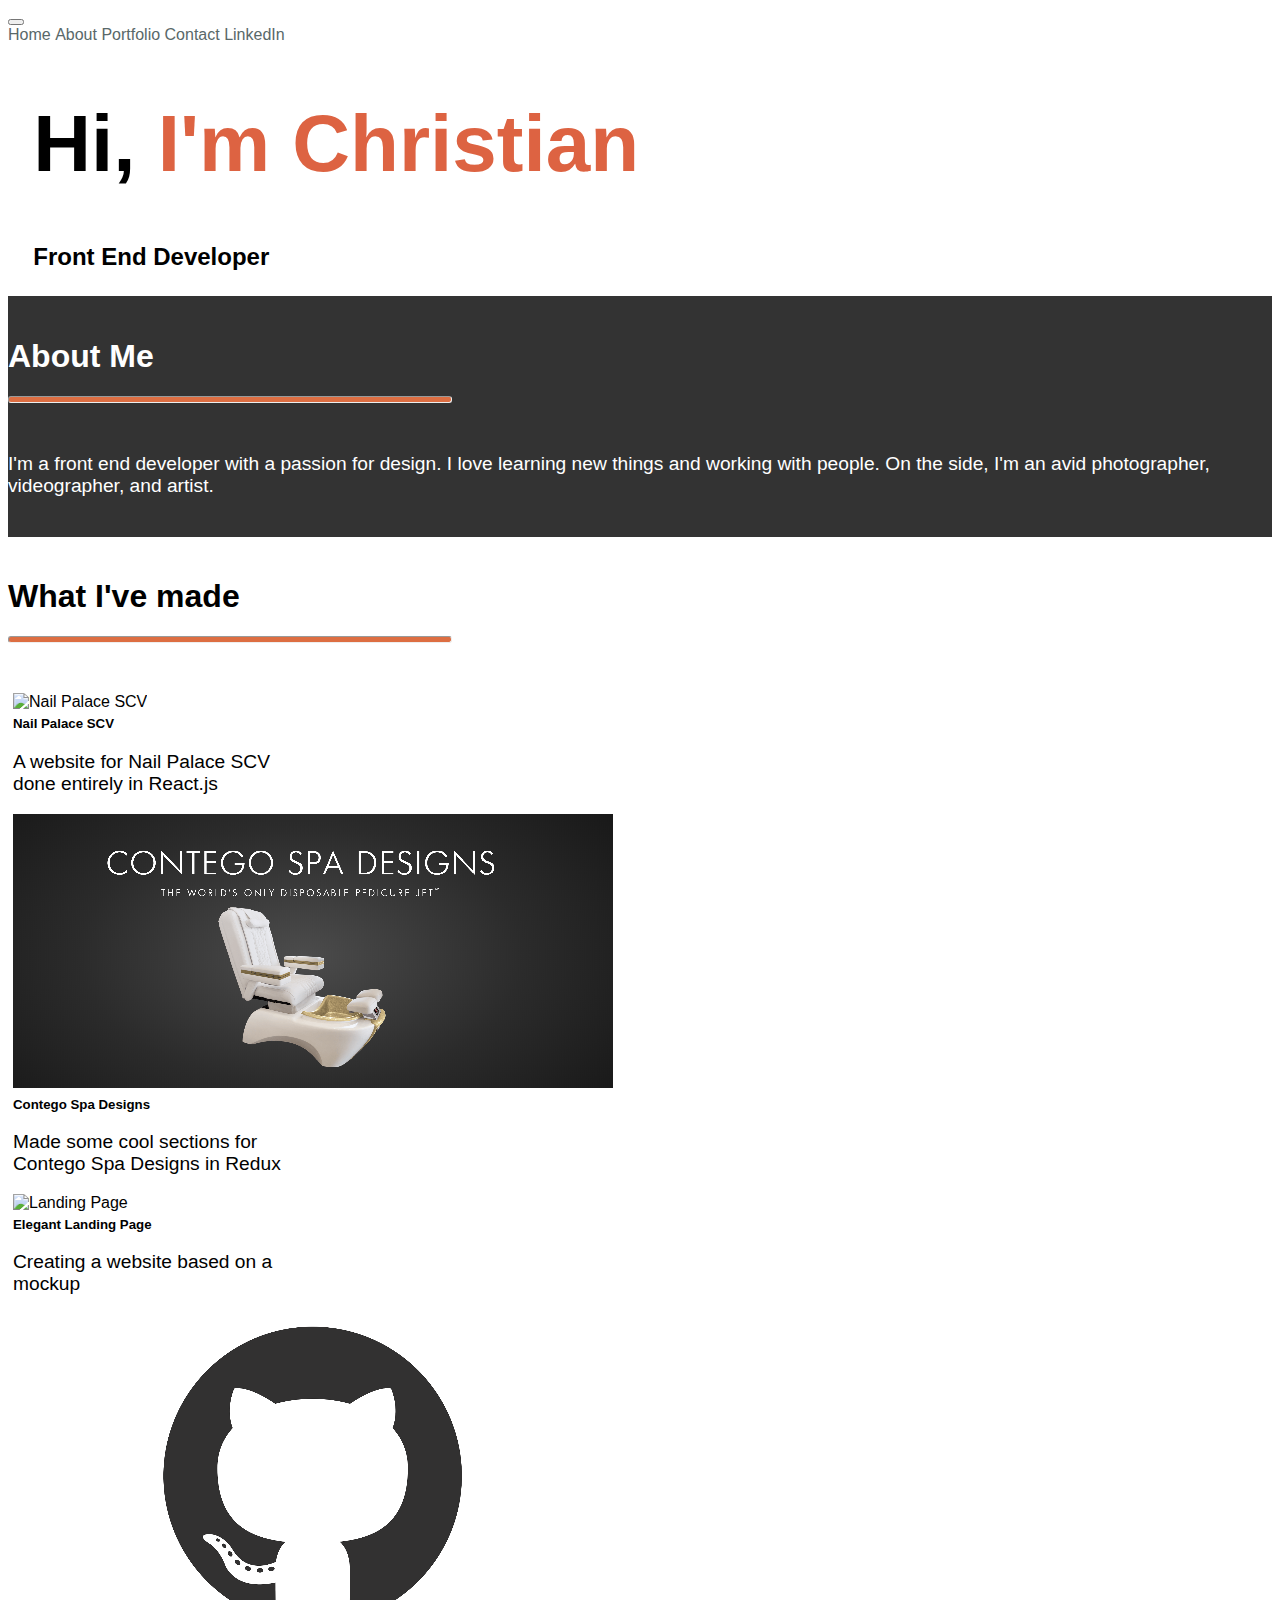
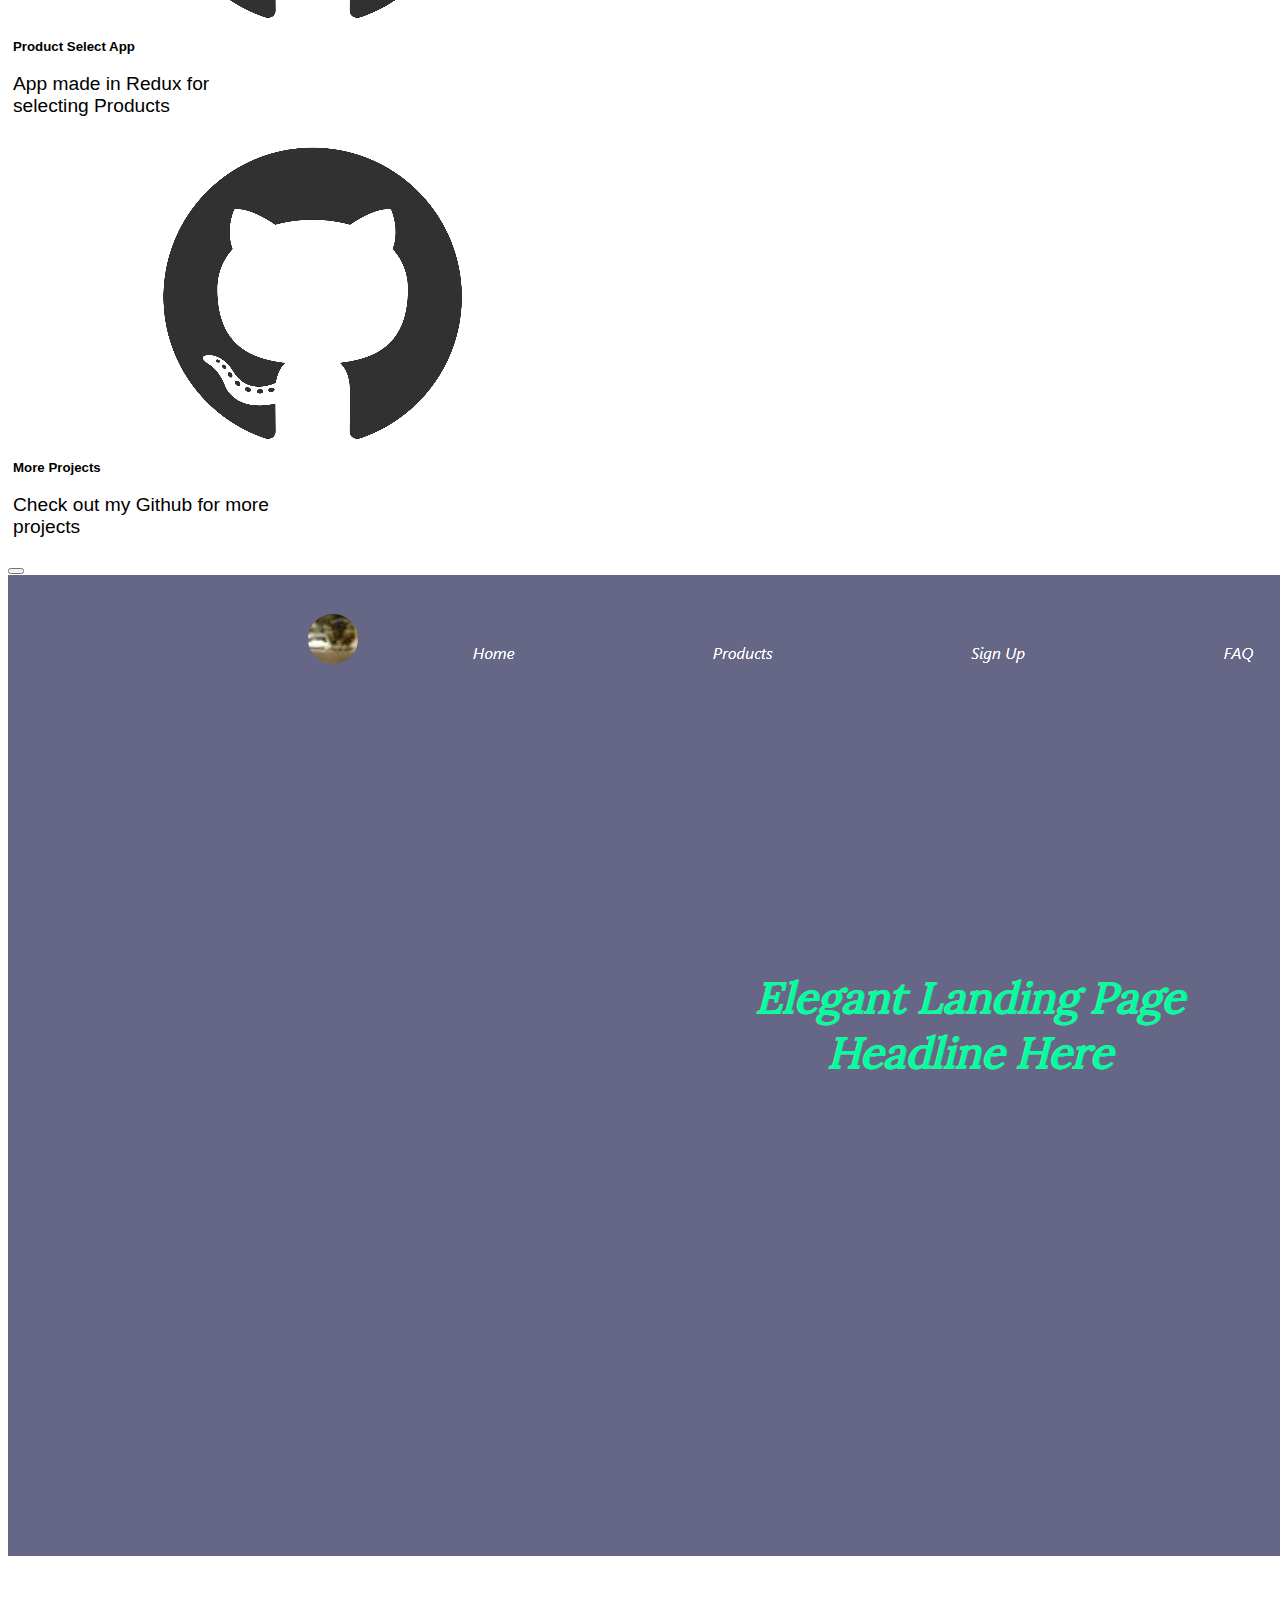
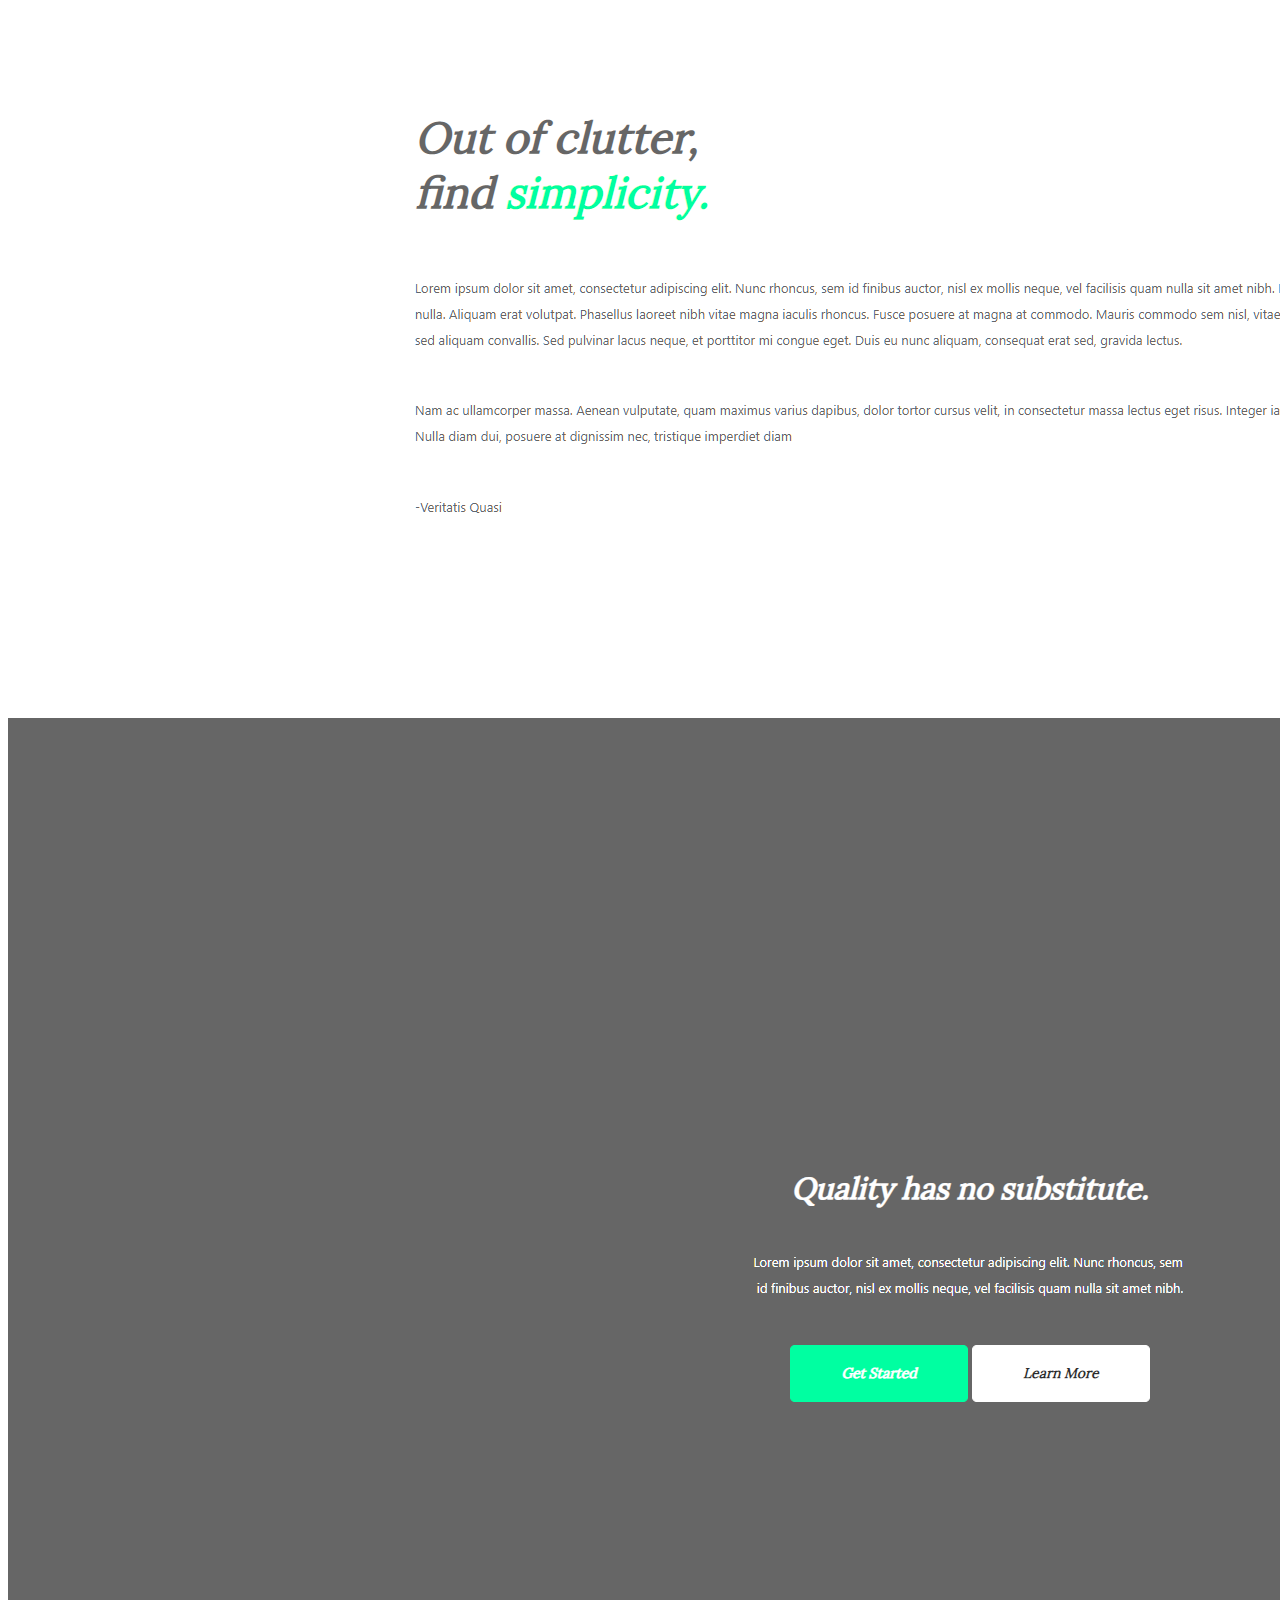
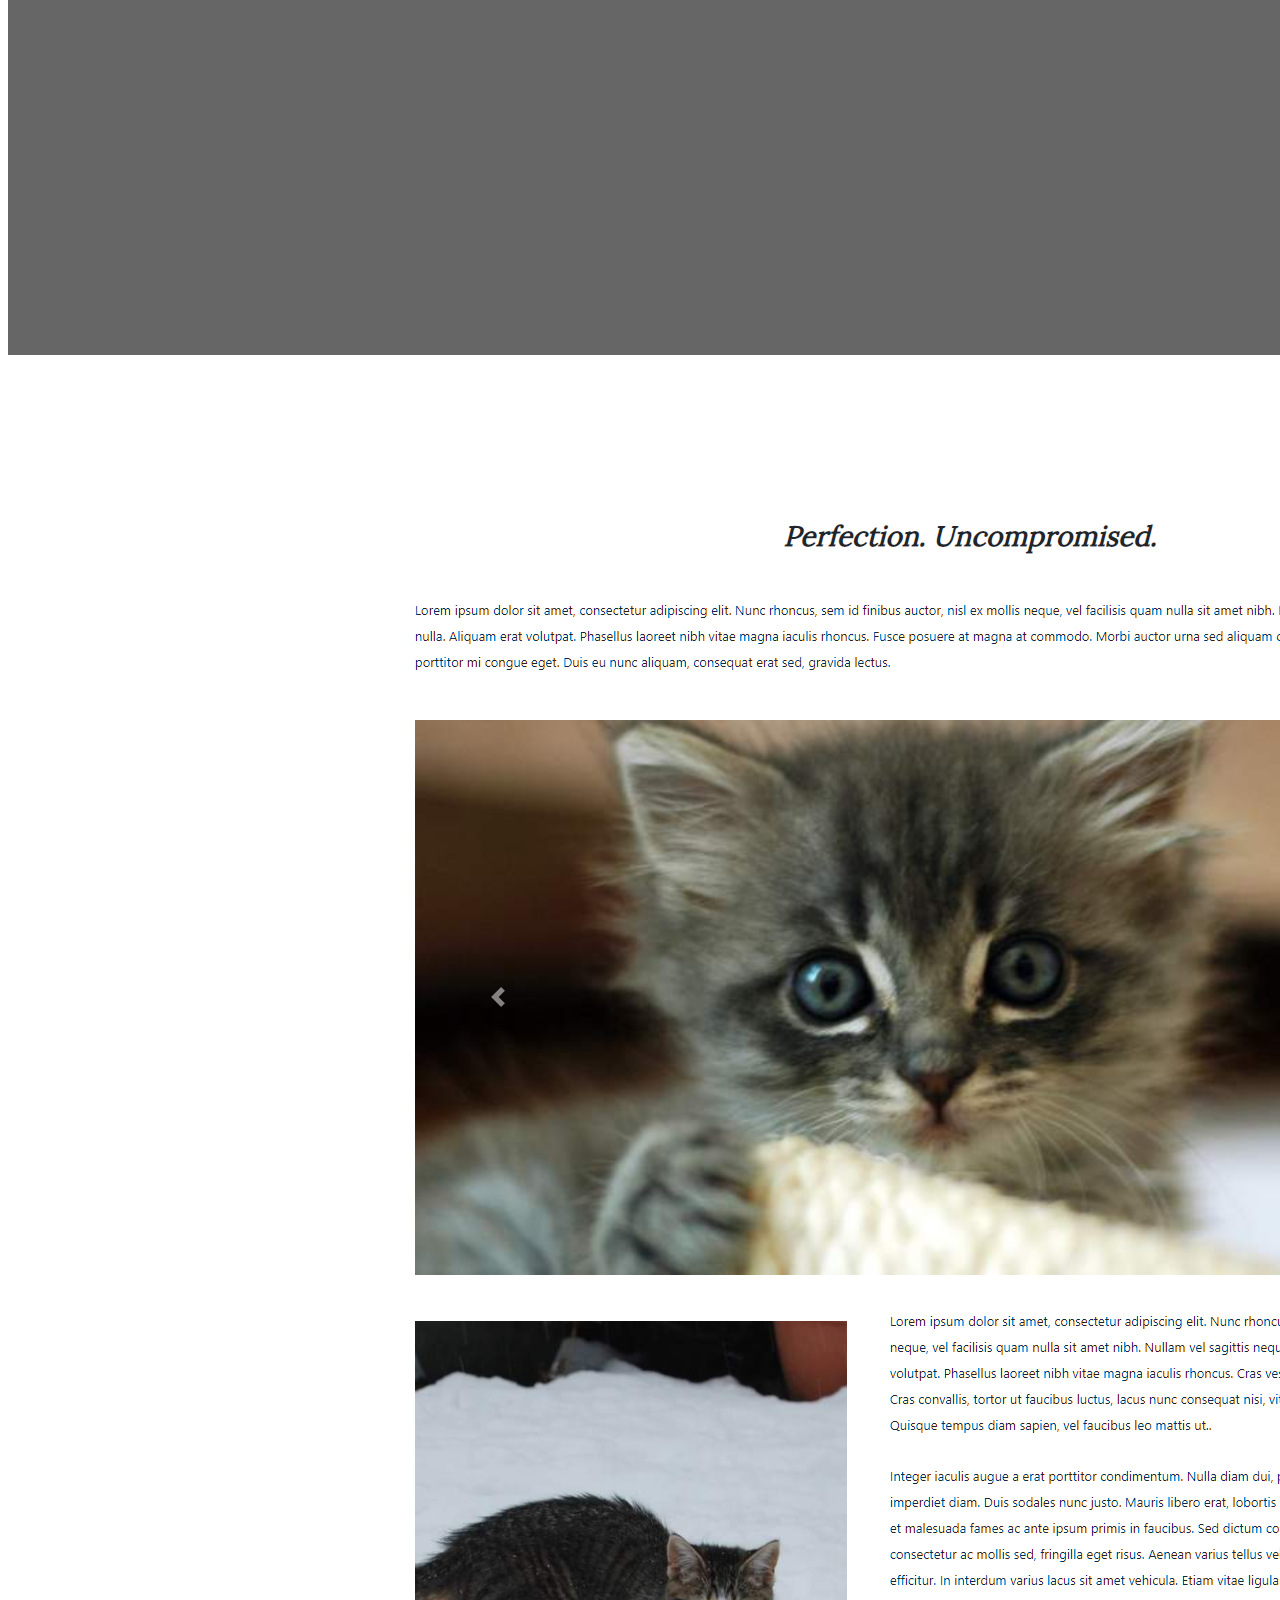
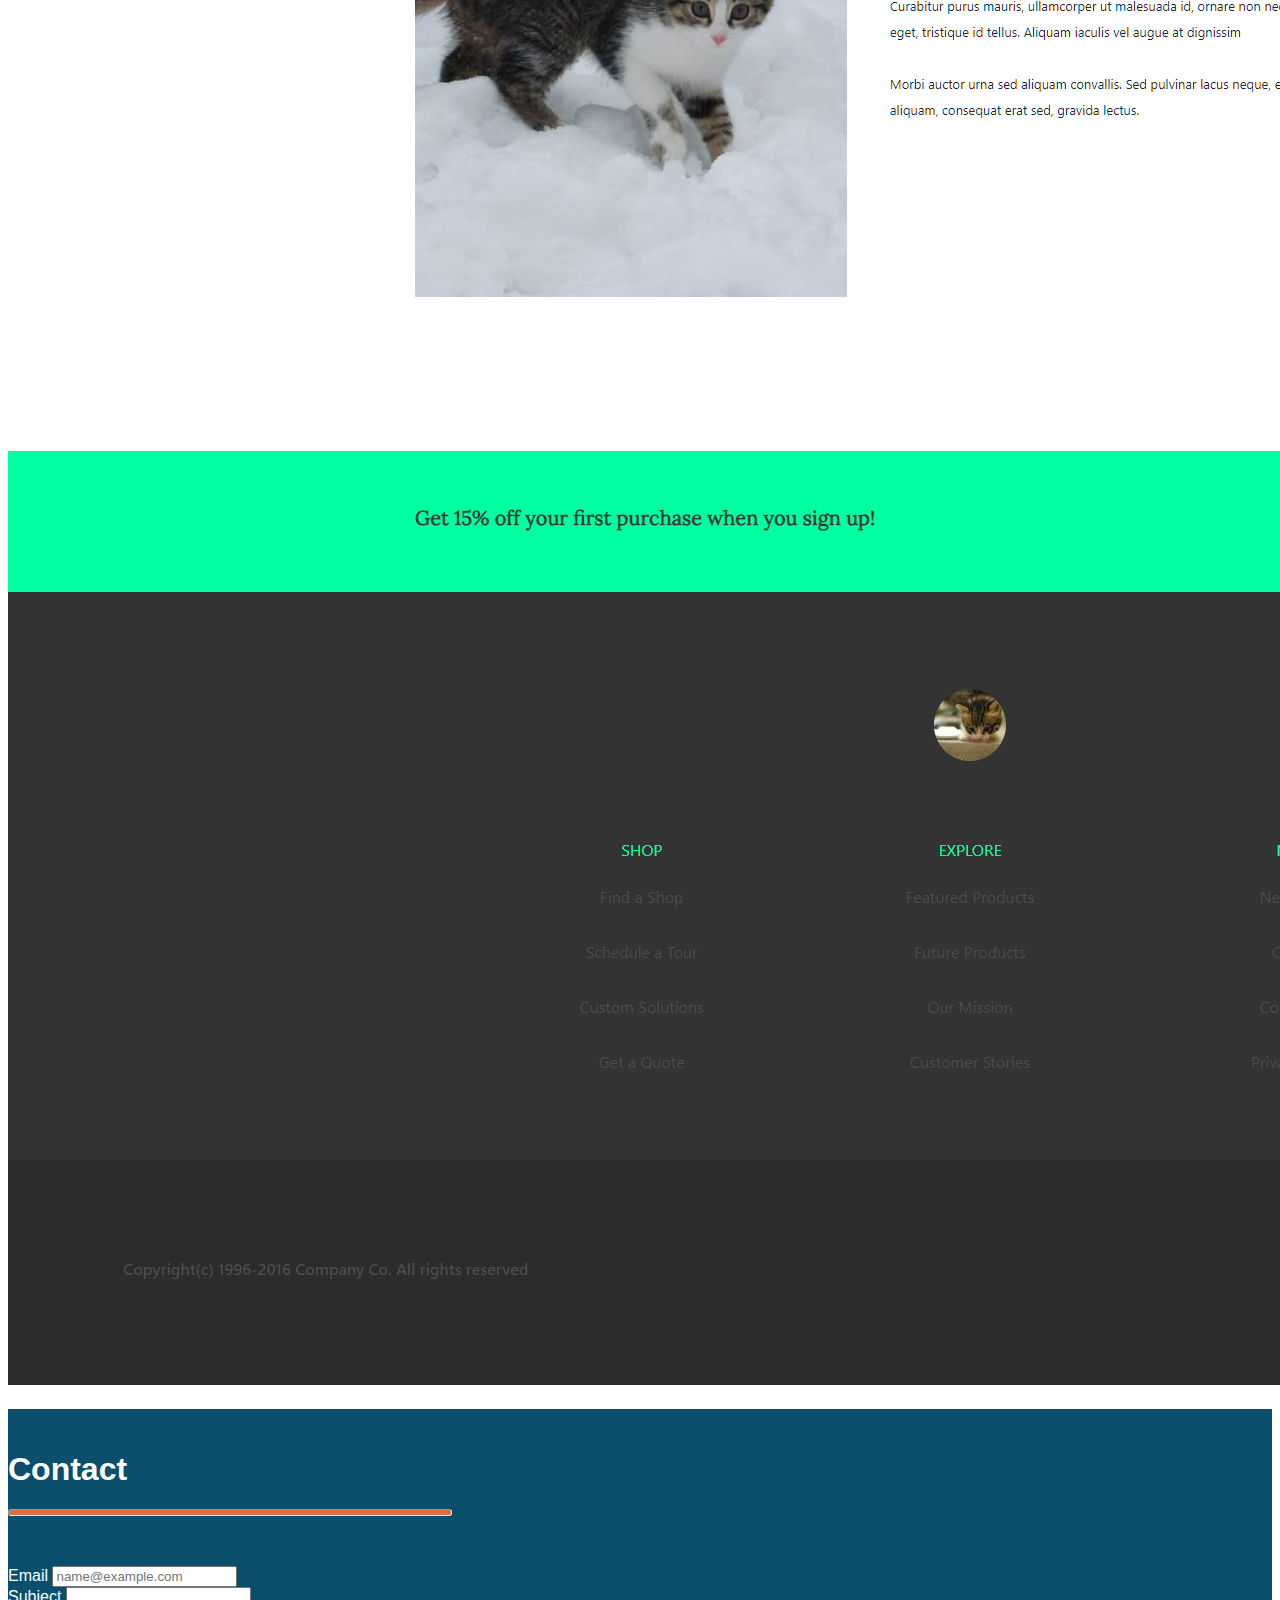
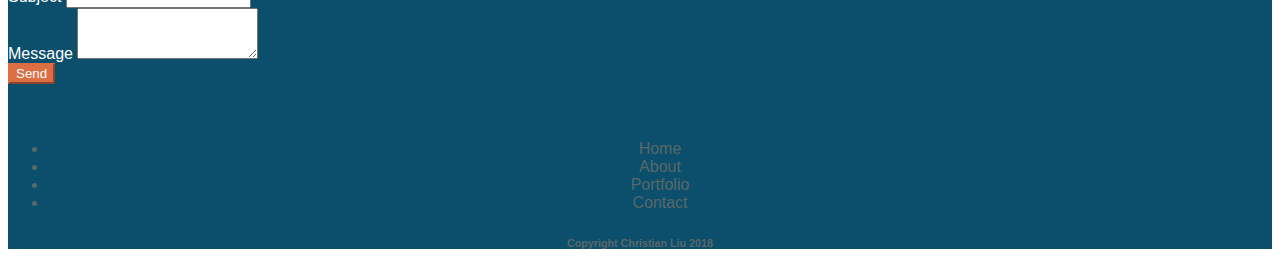
==== index.html @ 806b7411 "added more projects" ====
<!doctype html>
<html lang="en">

<head>
  <!-- Required meta tags -->
  <meta charset="utf-8">
  <meta name="viewport" content="width=device-width, initial-scale=1, shrink-to-fit=no">
  <!-- Bootstrap CSS -->
  <link rel="stylesheet" href="https://stackpath.bootstrapcdn.com/bootstrap/4.1.1/css/bootstrap.min.css" integrity="sha384-WskhaSGFgHYWDcbwN70/dfYBj47jz9qbsMId/iRN3ewGhXQFZCSftd1LZCfmhktB"
    crossorigin="anonymous">
  <link rel="stylesheet" href="https://cdnjs.cloudflare.com/ajax/libs/font-awesome/4.7.0/css/font-awesome.min.css">
  <link rel="stylesheet" type="text/css" href="style.css">

  <title>Christian Liu</title>
</head>

<body>
  <header>
    <div class="top-right">

    </div>
    <nav class="navbar sticky-top navbar-expand-lg navbar-light">
      <span class="navbar-brand"></span>
      <button class="navbar-toggler" type="button" data-toggle="collapse" data-target="#navbarNavAltMarkup"
        aria-controls="navbarNavAltMarkup" aria-expanded="false" aria-label="Toggle navigation">
        <span class="navbar-toggler-icon"></span>
      </button>
      <div class="collapse navbar-collapse" id="navbarNavAltMarkup">
        <div class="navbar-nav">
          <a class="nav-item nav-link active" href="#">Home
            <span class="sr-only">(current)</span>
          </a>
          <a class="nav-item nav-link" href="#about">About</a>
          <a class="nav-item nav-link" href="#portfolio">Portfolio</a>
          <a class="nav-item nav-link" href="#contact">Contact</a>
          <a href="https://linkedin.com/in/christian-liu-1a2a9bb1/" class="nav-item nav-link">LinkedIn</a>
        </div>
      </div>
    </nav>

  </header>
  <main>
    <div id="intro" class="container">
      <h1 id="name">Hi,
        <span style="color:#dd6342">I'm Christian</span>
      </h1>
      <h2 id="title">Front End Developer</h2>
    </div>
  </main>
  <section id="about">
    <div class="container">
      <h1>About Me</h1>
      <hr>
      <p>I'm a front end developer with a passion for design. I love learning new things and working with people. On
        the side,
        I'm an avid photographer, videographer, and artist.</p>
    </div>
  </section>
  <section id="portfolio">
    <div class="container">
      <h1>What I've made</h1>
      <hr>

      <div id="grid" class="row">
        <a href="https://christianliu13.github.io/NailPalaceSCV/">
          <div class="card">
            <img class="card-img-top" src="images/NailPalaceSCV.png" alt="Nail Palace SCV">
            <div class="card-body">
              <h5 class="card-title">Nail Palace SCV</h5>
              <p class="card-text">A website for Nail Palace SCV done entirely in React.js</p>
            </div>
          </div>
        </a>
        <a href="http://contegospa.com">
          <div class="card">
            <img class="card-img-top" src="images/contego.png" alt="Contego Spa">
            <div class="card-body">
              <h5 class="card-title">Contego Spa Designs</h5>
              <p class="card-text">Made some cool sections for Contego Spa Designs in Redux</p>
            </div>
          </div>
        </a>
        <a href="#landingPageModal" data-toggle="modal" data-target="#landingPageModal" role="dialog">
          <div class="card">
            <img class="card-img-top" src="http://placekitten.com/600/800/" alt="Landing Page">
            <div class="card-body">
              <h5 class="card-title">Elegant Landing Page</h5>
              <p class="card-text">Creating a website based on a mockup</p>
            </div>
          </div>
        </a>
        <a href="https://christianliu13.github.io/ProductSelectApp/">
          <div class="card">
            <img class="card-img-top" src="images/github-mark-1.png" alt="GitHub">
            <div class="card-body">
              <h5 class="card-title">Product Select App</h5>
              <p class="card-text">App made in Redux for selecting Products</p>
            </div>
          </div>
        </a>
        <a href="https://github.com/christianliu13">
          <div class="card">
            <img class="card-img-top" src="images/github-mark-1.png" alt="GitHub">
            <div class="card-body">
              <h5 class="card-title">More Projects</h5>
              <p class="card-text">Check out my Github for more projects</p>
            </div>
          </div>
        </a>
      </div>


      <div class="modal fade" id="landingPageModal" tabindex="-1" aria-labelledby="bannerformmodal" aria-hidden="true">
        <div class="modal-dialog">
          <div class="modal-content">
            <button type="button" class="close" data-dismiss="modal" aria-label="Close"></button>
            <div class="modal-body">
              <img class="img img-fluid" src="/images/landingPage.png" alt="Landing Page" />
            </div>
          </div>
        </div>
      </div>
    </div>

  </section>
  <section id="contact">
    <div class="container">
      <form>
        <h1>Contact</h1>
        <hr>
        <div class="form-group">
          <label for="exampleFormControlInput1">Email</label>
          <input type="email" class="form-control" id="exampleFormControlInput1" placeholder="name@example.com">
        </div>
        <div class="form-group">
          <label for="exampleFormControlInput1">Subject</label>
          <input type="email" class="form-control" id="exampleFormControlInput1">
        </div>
        <div class="form-group">
          <label for="exampleFormControlTextarea1">Message</label>
          <textarea class="form-control" id="exampleFormControlTextarea1" rows="3"></textarea>
        </div>
        <button id="send" class="btn">Send</button>
      </form>
    </div>
  </section>
  <footer>
    <ul class="nav">
      <li class="nav-item">
        <a class="nav-link" href="#">Home</a>
      </li>
      <li class="nav-item">
        <a class="nav-link" href="#about">About</a>
      </li>
      <li class="nav-item">
        <a class="nav-link" href="#portfolio">Portfolio</a>
      </li>
      <li class="nav-item">
        <a class="nav-link" href="#contact">Contact</a>
      </li>
    </ul>
    <h6>Copyright Christian Liu 2018</h6>
  </footer>
  <!-- Optional JavaScript -->
  <!-- jQuery first, then Popper.js, then Bootstrap JS -->
  <script src="https://code.jquery.com/jquery-3.3.1.slim.min.js" integrity="sha384-q8i/X+965DzO0rT7abK41JStQIAqVgRVzpbzo5smXKp4YfRvH+8abtTE1Pi6jizo"
    crossorigin="anonymous"></script>
  <script src="https://cdnjs.cloudflare.com/ajax/libs/popper.js/1.14.3/umd/popper.min.js" integrity="sha384-ZMP7rVo3mIykV+2+9J3UJ46jBk0WLaUAdn689aCwoqbBJiSnjAK/l8WvCWPIPm49"
    crossorigin="anonymous"></script>
  <script src="https://stackpath.bootstrapcdn.com/bootstrap/4.1.1/js/bootstrap.min.js" integrity="sha384-smHYKdLADwkXOn1EmN1qk/HfnUcbVRZyYmZ4qpPea6sjB/pTJ0euyQp0Mk8ck+5T"
    crossorigin="anonymous"></script>
</body>

</html>
---- style.css ----
* {
  font-family: "lato", sans-serif;
}

#intro {
  margin: 2%;
}

section {
  padding: 50px 0px;
}

#about {
  background-color: rgb(51, 51, 51);
  color: white;
  text-align: center;
}

#portfolio {
  color: black;
}

#grid {
  justify-content: center;
}

.card {
  margin: 5px;
  min-height: 100%;
  color: black;
  width: auto;
}

.card:hover {
  opacity: .9;
  background-color: orange;
  transition: ease-in-out 0.4s;
}

#contact {
  background-color: #0B4F6C;
  color: white;
}

.navbar {
  background-color: white;
  color: black;
  margin-left: auto;
  margin-right: auto;
}

.nav-link {
  color: #596869;
}

.nav,
footer {
  background-color: #0B4F6C;
  color: #596869;
  justify-content: center;
  text-align: center;
  padding-top: 10px;
}

#send {
  background-color: #dd6E42;
  border-color: #dd6E42;
  color: white;
}

p {
  font-size: 1rem;
  ;
}

a:hover,
a:visited,
a:link,
a:active {
  text-decoration: none;
}

a:hover {
  color: #dd6E42;
}

h1 {
  font-weight: bold;
}

h2 {
  font-weight: bold;
  margin-bottom: 10px;
}

h5 {
  margin: 5px 0px;
}

hr {
  height: 5px;
  color: #dd6E42;
  background-color: #dd6E42;
  border-radius: 3px;
}

/*// Small devices (landscape phones, 576px and up)*/
@media (min-width: 320px) {
  #name {
    text-align: left;
    font-size: 3rem;
  }

  #title {
    font-size: 1.5rem;
  }

  hr {
    margin: 0 auto 20px auto;
    width: 50%;
  }

  h1 {
    text-align: center;
  }
}

/*// Medium devices (tablets, 768px and up)*/
@media (min-width: 768px) {
  #name {
    font-size: 5rem;
  }

  h1 {
    text-align: left;
  }

  hr {
    width: 35%;
    margin-left: 0;
    margin-right: auto;
    margin-bottom: 50px;
  }

  #grid {
    justify-content: left;
  }

  #about {
    text-align: left;
  }

  .card {
    width: 17rem;
    ;
  }
}

/*// Large devices (desktops, 992px and up)*/
@media (min-width: 992px) {
  section {
    padding: 20px 0px;
    text-align: left;
  }

  h1 {
    text-align: left;
  }

  p {
    font-size: 1.2rem;
  }
}

/*// Extra large devices (large desktops, 1200px and up)*/
@media (min-width: 1200px) {}
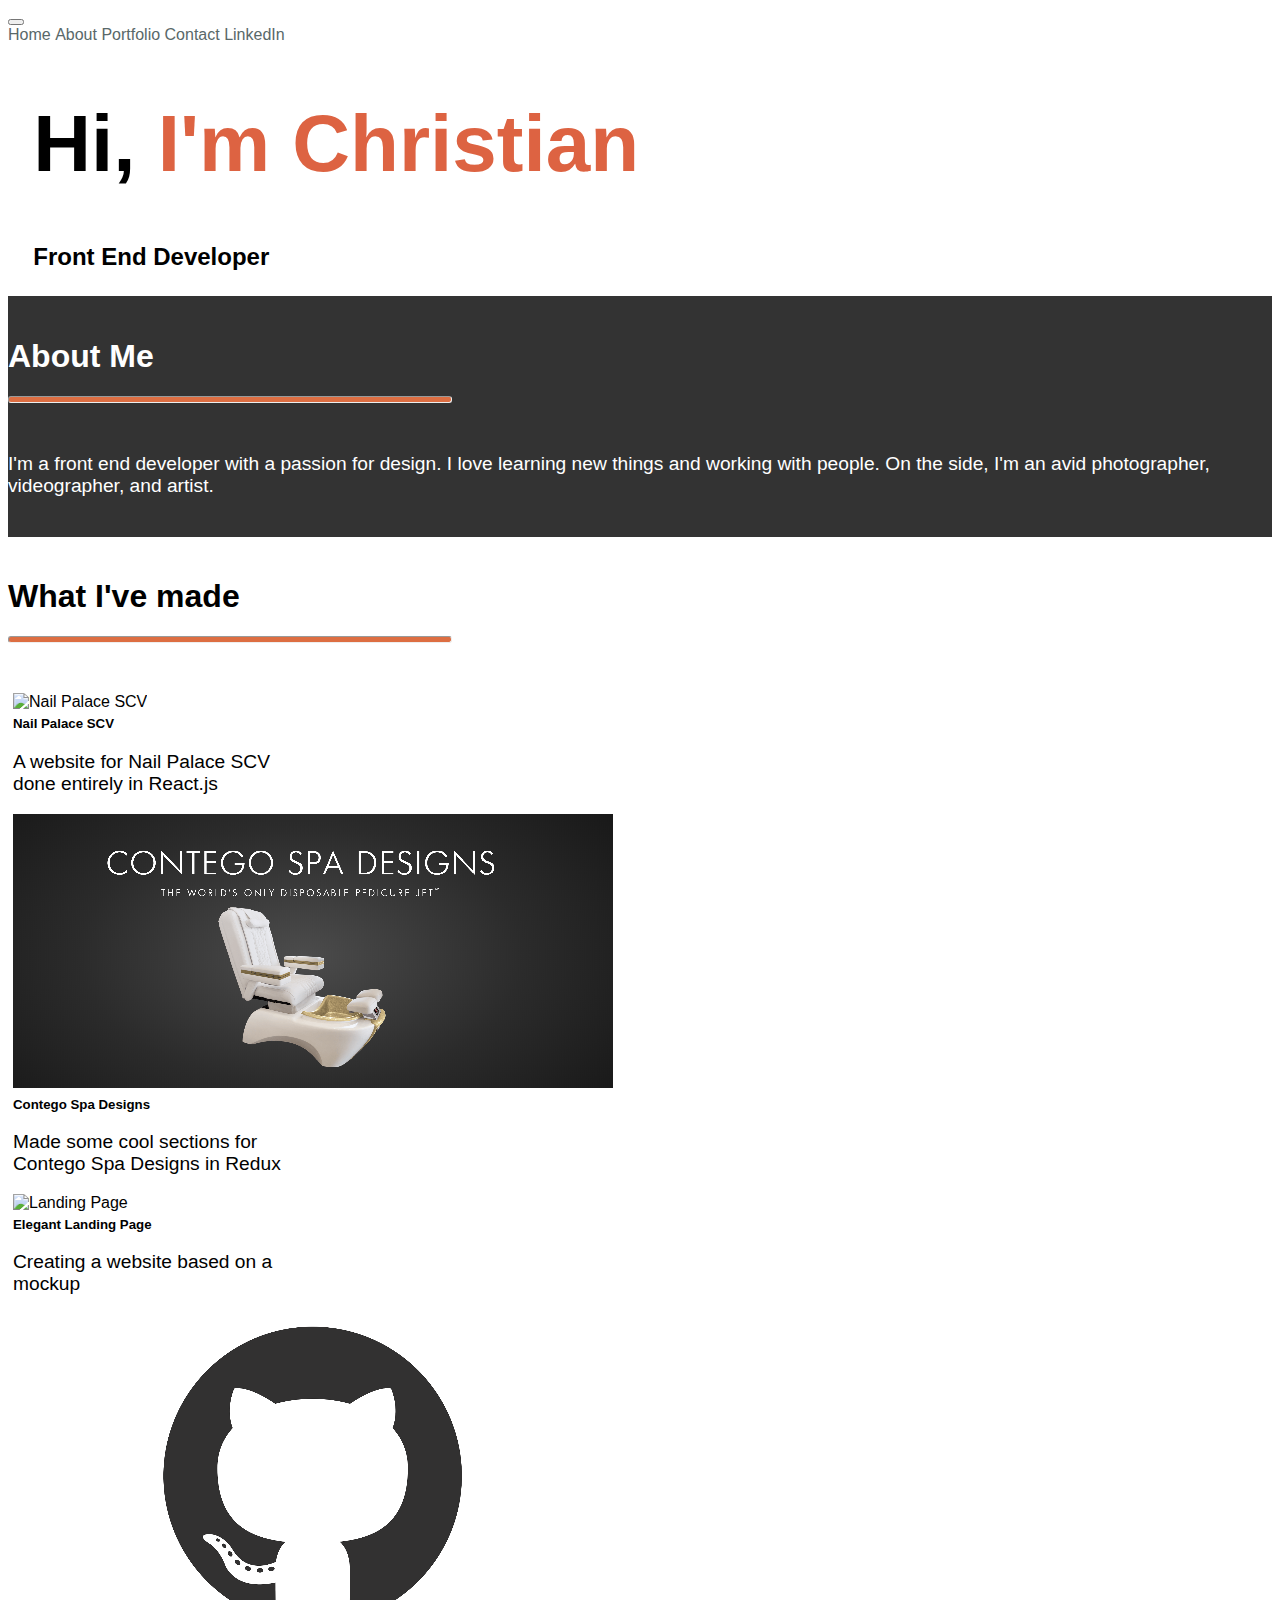
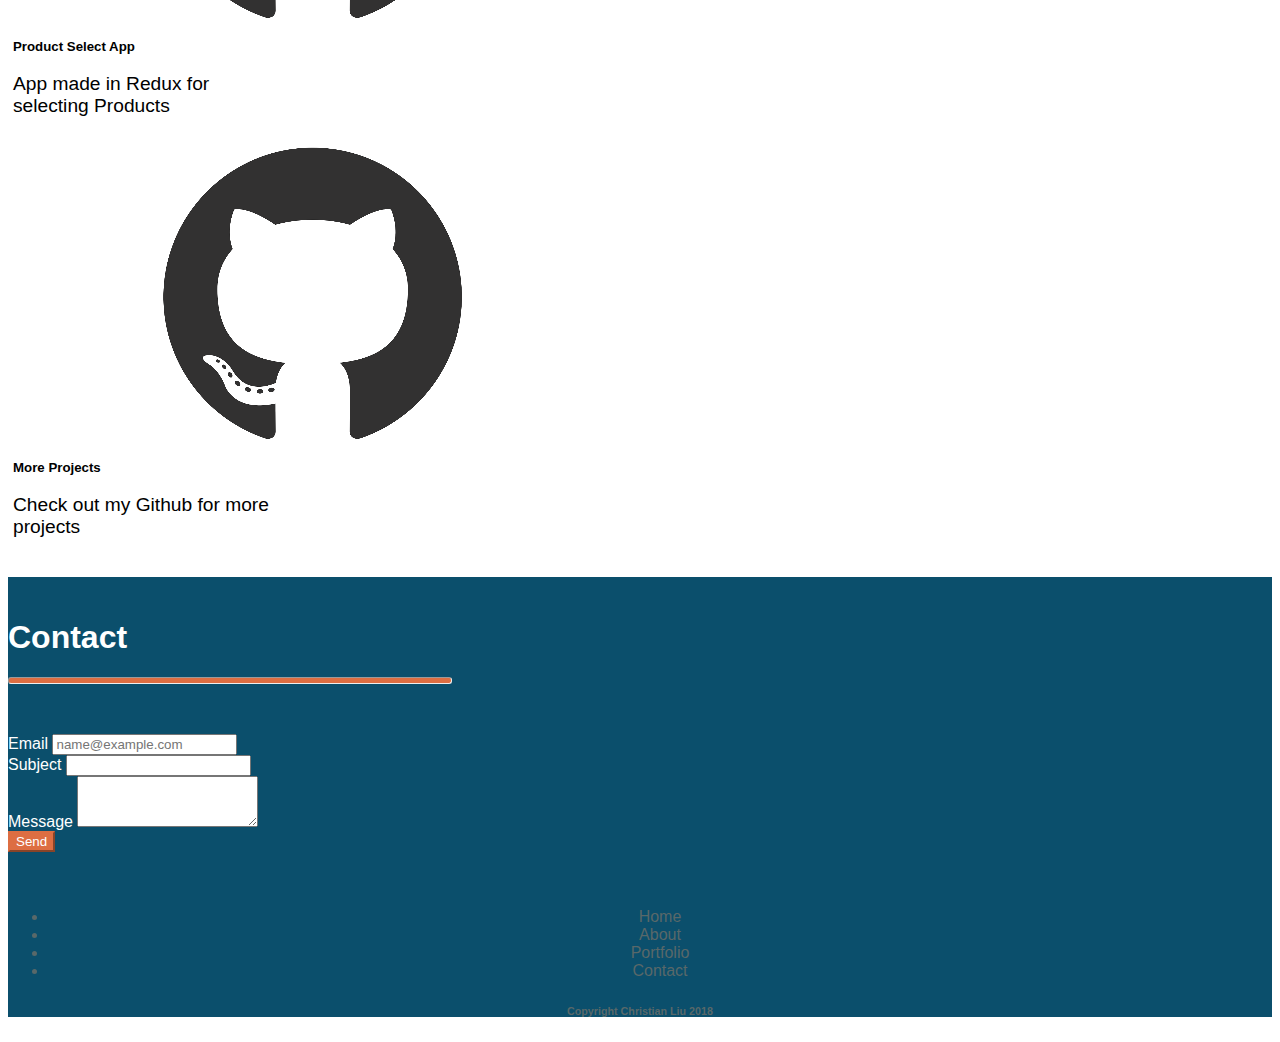
==== commit afd4ff8c: "fixed landing page link" ====
--- a/index.html
+++ b/index.html
@@ -80,7 +80,7 @@
             </div>
           </div>
         </a>
-        <a href="#landingPageModal" data-toggle="modal" data-target="#landingPageModal" role="dialog">
+        <a href="https://christianliu13.github.io/LandingPage1/">
           <div class="card">
             <img class="card-img-top" src="http://placekitten.com/600/800/" alt="Landing Page">
             <div class="card-body">
@@ -107,18 +107,6 @@
             </div>
           </div>
         </a>
-      </div>
-
-
-      <div class="modal fade" id="landingPageModal" tabindex="-1" aria-labelledby="bannerformmodal" aria-hidden="true">
-        <div class="modal-dialog">
-          <div class="modal-content">
-            <button type="button" class="close" data-dismiss="modal" aria-label="Close"></button>
-            <div class="modal-body">
-              <img class="img img-fluid" src="/images/landingPage.png" alt="Landing Page" />
-            </div>
-          </div>
-        </div>
       </div>
     </div>
 
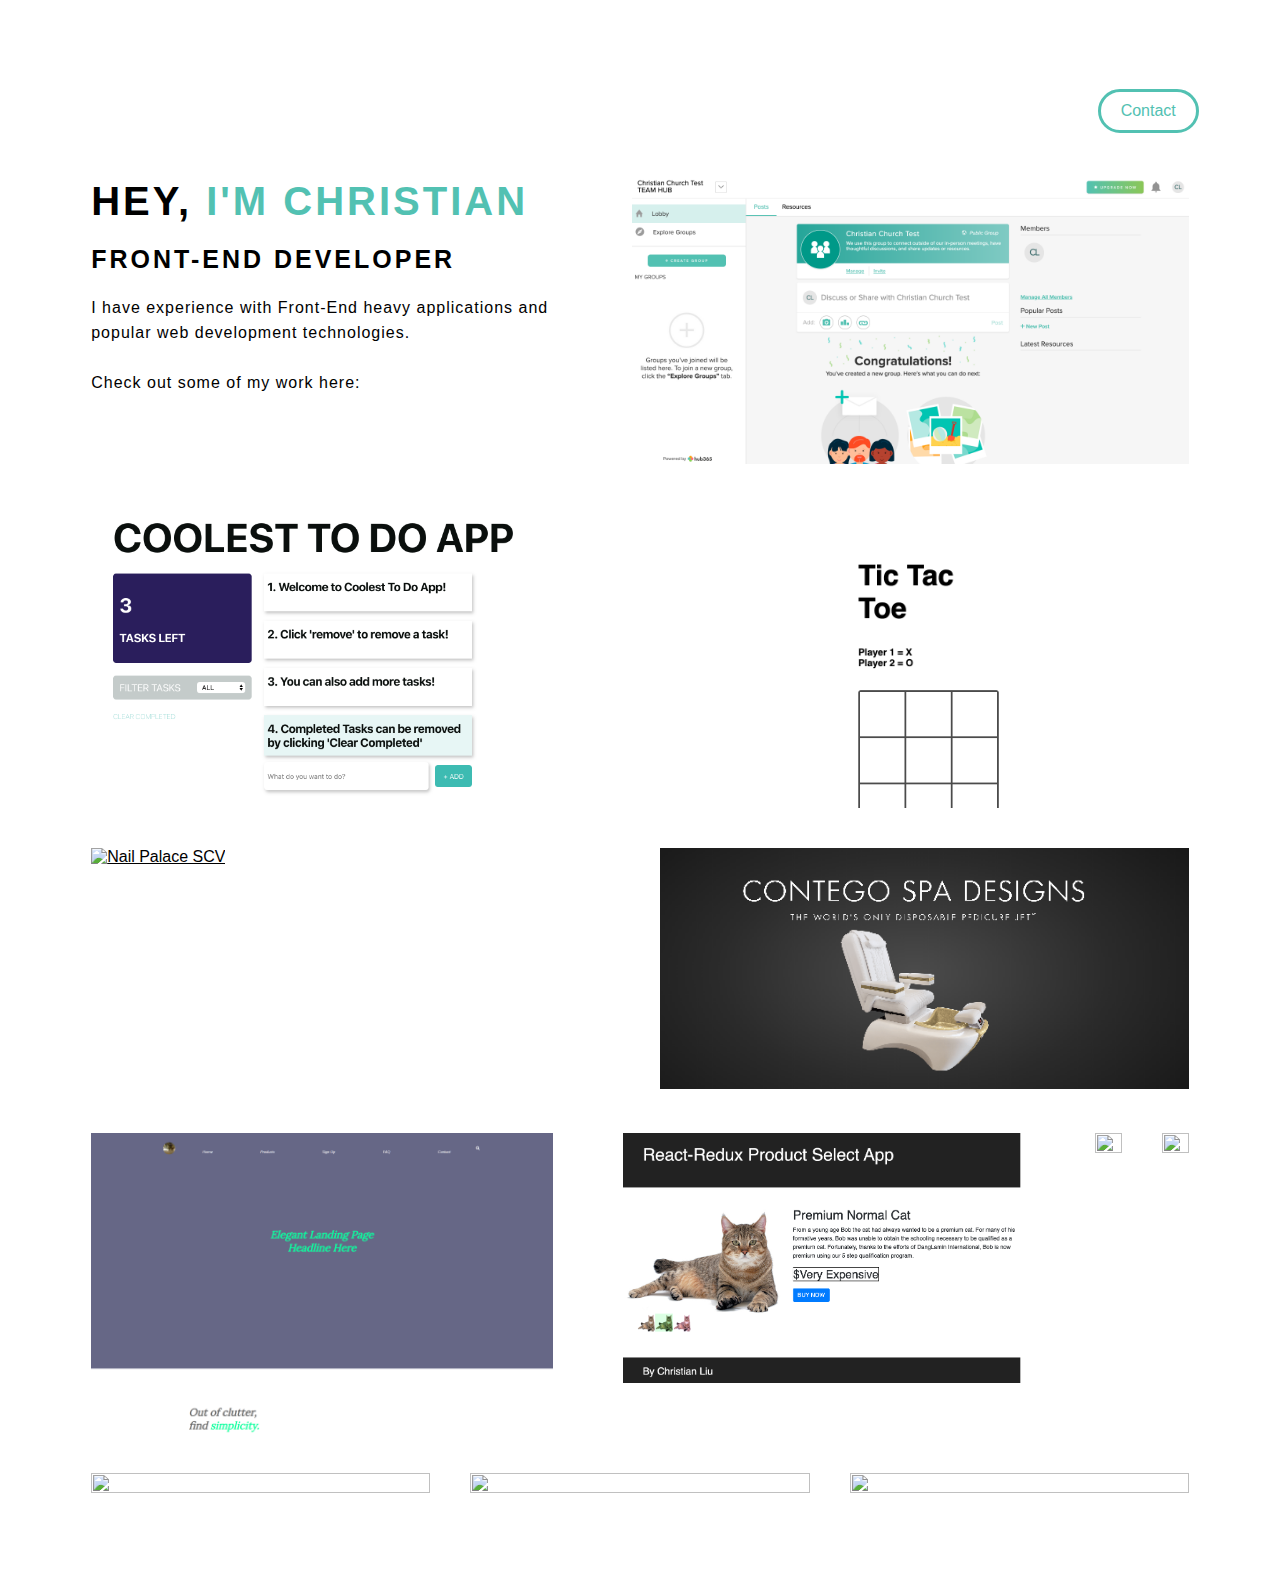
==== commit 29c6af5c: "update directory" ====
--- a/index.html
+++ b/index.html
@@ -1,162 +1,107 @@
-<!doctype html>
+<!DOCTYPE html>
 <html lang="en">
 
 <head>
-  <!-- Required meta tags -->
-  <meta charset="utf-8">
-  <meta name="viewport" content="width=device-width, initial-scale=1, shrink-to-fit=no">
-  <!-- Bootstrap CSS -->
-  <link rel="stylesheet" href="https://stackpath.bootstrapcdn.com/bootstrap/4.1.1/css/bootstrap.min.css" integrity="sha384-WskhaSGFgHYWDcbwN70/dfYBj47jz9qbsMId/iRN3ewGhXQFZCSftd1LZCfmhktB"
-    crossorigin="anonymous">
-  <link rel="stylesheet" href="https://cdnjs.cloudflare.com/ajax/libs/font-awesome/4.7.0/css/font-awesome.min.css">
-  <link rel="stylesheet" type="text/css" href="style.css">
-
-  <title>Christian Liu</title>
+    <meta charset="UTF-8">
+    <title>Christian Liu</title>
+    <link rel="stylesheet" type="text/css" href="style.css">
+    <script src="https://kit.fontawesome.com/24b3699ecf.js" crossorigin="anonymous"></script>
 </head>
 
 <body>
-  <header>
-    <div class="top-right">
 
+    <div class="container">
+        <header id="nav-header">
+            <ul id="nav-bar">  
+                <li class="nav-item">
+                    <a href="https://www.linkedin.com/in/christian-liu-1a2a9bb1/" target="_blank" ><i class="fab fa-linkedin-in"></i></a>
+                </li>
+                <li class="nav-item">
+                    <a href="https://github.com/christianliu13" target="_blank"><i class="fab fa-github"></i></a>
+                </li>
+                <li class="nav-item contact teal">
+                    <a class="teal">Contact</a>
+                </li>
+            </ul>
+        </header>
+        <div id="hero" class="square">
+            <h1>Hey, <span class="teal">I'm Christian</span></h1>
+            <h2>Front-End Developer</h2>
+            <p>I have experience with Front-End heavy applications and popular web development technologies.</br></br>Check out some of my work here:</p>
+        </div>
+        <a class="square my-link">
+            <div class="square-text">
+                <h3>Hub365 by Co.tribute (available on request)</h3>
+            </div>
+            <img src="images/cotribute.png" alt="Hub365 by Co.tribute">
+        </a>
+        <a class="square my-link" href="https://christianliu13.github.io/To-Do/" target="_blank">
+            <div class="square-text">
+                <h3>To-Do App</h3>
+            </div>
+            <img src="images/to-do-app.png" alt="To-Do App">
+        </a>
+        <a class="square my-link" href="https://christianliu13.github.io/TicTacToe/index.html" target="_blank">
+            <div class="square-text">
+                <h3>Tic Tac Toe</h3>
+            </div>
+            <img src="images/ticTacToe.png" alt="Tic Tac Toe">
+        </a>
+        <a class="square my-link" href="https://christianliu13.github.io/NailPalaceSCV/" target="_blank">
+            <div class="square-text">
+                <h3>Nail Palace SCV</h3>
+            </div>
+            <img src="images/NailPalaceSCV.png" alt="Nail Palace SCV">
+        </a>
+        <a class="square my-link" href="http://contegospa.com" target="_blank">
+            <div class="square-text">
+                <h3>Contego Spa</h3>
+            </div>
+            <img src="images/contego.png" alt="Contego Spa">
+        </a>
+        <a class="square my-link" href="https://christianliu13.github.io/LandingPage1/" target="_blank">
+            <div class="square-text">
+                <h3>Landing Page 1</h3>
+            </div>
+            <img src="images/landingPage.png" alt="Landing Page 1">
+        </a>
+        <a class="square my-link"  href="https://christianliu13.github.io/ProductSelectApp/" target="_blank">
+            <div class="square-text">
+                <h3>Product Select App</h3>
+            </div>
+                <img src="images/product-select.png" alt="Product Select App">
+        </a>
+        <div class="square">
+              <div class="square-text">
+                <h3>Stock Image</h3>
+            </div>
+            <img src="https://picsum.photos/400/500">
+        </div>
+        <div class="square">
+              <div class="square-text">
+                <h3>Stock Image</h3>
+            </div>
+            <img src="https://picsum.photos/300/500">
+        </div>
+        <div class="square">
+                <div class="square-text">
+                  <h3>Stock Image</h3>
+              </div>
+              <img src="https://picsum.photos/200/300">
+          </div>
+        <div class="square">
+              <div class="square-text">
+                <h3>Stock Image</h3>
+            </div>
+            <img src="https://picsum.photos/600/500">
+        </div>
+        <div class="square">
+              <div class="square-text">
+                <h3>Stock Image</h3>
+            </div>
+            <img src="https://picsum.photos/200/500">
+        </div>
     </div>
-    <nav class="navbar sticky-top navbar-expand-lg navbar-light">
-      <span class="navbar-brand"></span>
-      <button class="navbar-toggler" type="button" data-toggle="collapse" data-target="#navbarNavAltMarkup"
-        aria-controls="navbarNavAltMarkup" aria-expanded="false" aria-label="Toggle navigation">
-        <span class="navbar-toggler-icon"></span>
-      </button>
-      <div class="collapse navbar-collapse" id="navbarNavAltMarkup">
-        <div class="navbar-nav">
-          <a class="nav-item nav-link active" href="#">Home
-            <span class="sr-only">(current)</span>
-          </a>
-          <a class="nav-item nav-link" href="#about">About</a>
-          <a class="nav-item nav-link" href="#portfolio">Portfolio</a>
-          <a class="nav-item nav-link" href="#contact">Contact</a>
-          <a href="https://linkedin.com/in/christian-liu-1a2a9bb1/" class="nav-item nav-link">LinkedIn</a>
-        </div>
-      </div>
-    </nav>
-
-  </header>
-  <main>
-    <div id="intro" class="container">
-      <h1 id="name">Hi,
-        <span style="color:#dd6342">I'm Christian</span>
-      </h1>
-      <h2 id="title">Front End Developer</h2>
-    </div>
-  </main>
-  <section id="about">
-    <div class="container">
-      <h1>About Me</h1>
-      <hr>
-      <p>I'm a front end developer with a passion for design. I love learning new things and working with people. On
-        the side,
-        I'm an avid photographer, videographer, and artist.</p>
-    </div>
-  </section>
-  <section id="portfolio">
-    <div class="container">
-      <h1>What I've made</h1>
-      <hr>
-
-      <div id="grid" class="row">
-        <a href="https://christianliu13.github.io/NailPalaceSCV/">
-          <div class="card">
-            <img class="card-img-top" src="images/NailPalaceSCV.png" alt="Nail Palace SCV">
-            <div class="card-body">
-              <h5 class="card-title">Nail Palace SCV</h5>
-              <p class="card-text">A website for Nail Palace SCV done entirely in React.js</p>
-            </div>
-          </div>
-        </a>
-        <a href="http://contegospa.com">
-          <div class="card">
-            <img class="card-img-top" src="images/contego.png" alt="Contego Spa">
-            <div class="card-body">
-              <h5 class="card-title">Contego Spa Designs</h5>
-              <p class="card-text">Made some cool sections for Contego Spa Designs in Redux</p>
-            </div>
-          </div>
-        </a>
-        <a href="https://christianliu13.github.io/LandingPage1/">
-          <div class="card">
-            <img class="card-img-top" src="http://placekitten.com/600/800/" alt="Landing Page">
-            <div class="card-body">
-              <h5 class="card-title">Elegant Landing Page</h5>
-              <p class="card-text">Creating a website based on a mockup</p>
-            </div>
-          </div>
-        </a>
-        <a href="https://christianliu13.github.io/ProductSelectApp/">
-          <div class="card">
-            <img class="card-img-top" src="images/github-mark-1.png" alt="GitHub">
-            <div class="card-body">
-              <h5 class="card-title">Product Select App</h5>
-              <p class="card-text">App made in Redux for selecting Products</p>
-            </div>
-          </div>
-        </a>
-        <a href="https://github.com/christianliu13">
-          <div class="card">
-            <img class="card-img-top" src="images/github-mark-1.png" alt="GitHub">
-            <div class="card-body">
-              <h5 class="card-title">More Projects</h5>
-              <p class="card-text">Check out my Github for more projects</p>
-            </div>
-          </div>
-        </a>
-      </div>
-    </div>
-
-  </section>
-  <section id="contact">
-    <div class="container">
-      <form>
-        <h1>Contact</h1>
-        <hr>
-        <div class="form-group">
-          <label for="exampleFormControlInput1">Email</label>
-          <input type="email" class="form-control" id="exampleFormControlInput1" placeholder="name@example.com">
-        </div>
-        <div class="form-group">
-          <label for="exampleFormControlInput1">Subject</label>
-          <input type="email" class="form-control" id="exampleFormControlInput1">
-        </div>
-        <div class="form-group">
-          <label for="exampleFormControlTextarea1">Message</label>
-          <textarea class="form-control" id="exampleFormControlTextarea1" rows="3"></textarea>
-        </div>
-        <button id="send" class="btn">Send</button>
-      </form>
-    </div>
-  </section>
-  <footer>
-    <ul class="nav">
-      <li class="nav-item">
-        <a class="nav-link" href="#">Home</a>
-      </li>
-      <li class="nav-item">
-        <a class="nav-link" href="#about">About</a>
-      </li>
-      <li class="nav-item">
-        <a class="nav-link" href="#portfolio">Portfolio</a>
-      </li>
-      <li class="nav-item">
-        <a class="nav-link" href="#contact">Contact</a>
-      </li>
-    </ul>
-    <h6>Copyright Christian Liu 2018</h6>
-  </footer>
-  <!-- Optional JavaScript -->
-  <!-- jQuery first, then Popper.js, then Bootstrap JS -->
-  <script src="https://code.jquery.com/jquery-3.3.1.slim.min.js" integrity="sha384-q8i/X+965DzO0rT7abK41JStQIAqVgRVzpbzo5smXKp4YfRvH+8abtTE1Pi6jizo"
-    crossorigin="anonymous"></script>
-  <script src="https://cdnjs.cloudflare.com/ajax/libs/popper.js/1.14.3/umd/popper.min.js" integrity="sha384-ZMP7rVo3mIykV+2+9J3UJ46jBk0WLaUAdn689aCwoqbBJiSnjAK/l8WvCWPIPm49"
-    crossorigin="anonymous"></script>
-  <script src="https://stackpath.bootstrapcdn.com/bootstrap/4.1.1/js/bootstrap.min.js" integrity="sha384-smHYKdLADwkXOn1EmN1qk/HfnUcbVRZyYmZ4qpPea6sjB/pTJ0euyQp0Mk8ck+5T"
-    crossorigin="anonymous"></script>
 </body>
 
 </html>--- a/style.css
+++ b/style.css
@@ -1,176 +1,201 @@
-* {
-  font-family: "lato", sans-serif;
-}
-
-#intro {
-  margin: 2%;
-}
-
-section {
-  padding: 50px 0px;
-}
-
-#about {
-  background-color: rgb(51, 51, 51);
-  color: white;
-  text-align: center;
-}
-
-#portfolio {
-  color: black;
-}
-
-#grid {
-  justify-content: center;
-}
-
-.card {
-  margin: 5px;
-  min-height: 100%;
-  color: black;
-  width: auto;
-}
-
-.card:hover {
-  opacity: .9;
-  background-color: orange;
-  transition: ease-in-out 0.4s;
-}
-
-#contact {
-  background-color: #0B4F6C;
-  color: white;
-}
-
-.navbar {
-  background-color: white;
-  color: black;
-  margin-left: auto;
-  margin-right: auto;
-}
-
-.nav-link {
-  color: #596869;
-}
-
-.nav,
-footer {
-  background-color: #0B4F6C;
-  color: #596869;
-  justify-content: center;
-  text-align: center;
-  padding-top: 10px;
-}
-
-#send {
-  background-color: #dd6E42;
-  border-color: #dd6E42;
-  color: white;
-}
+body {
+    font-family: Helvetica;
+}
+
+h1,
+h2 {
+    text-transform: uppercase;
+    letter-spacing: 3px;
+}
+
+h1 {
+    font-size: 40px;
+
+}
+
+h2 {
+    font-size: 25px;
+}
+
 
 p {
-  font-size: 1rem;
-  ;
-}
-
-a:hover,
-a:visited,
-a:link,
-a:active {
-  text-decoration: none;
-}
-
-a:hover {
-  color: #dd6E42;
-}
-
-h1 {
-  font-weight: bold;
-}
-
-h2 {
-  font-weight: bold;
-  margin-bottom: 10px;
-}
-
-h5 {
-  margin: 5px 0px;
-}
-
-hr {
-  height: 5px;
-  color: #dd6E42;
-  background-color: #dd6E42;
-  border-radius: 3px;
-}
-
-/*// Small devices (landscape phones, 576px and up)*/
-@media (min-width: 320px) {
-  #name {
-    text-align: left;
-    font-size: 3rem;
-  }
-
-  #title {
-    font-size: 1.5rem;
-  }
-
-  hr {
-    margin: 0 auto 20px auto;
-    width: 50%;
-  }
-
-  h1 {
+    letter-spacing: 1px;
+    font-weight: 100;
+    line-height: 25px;
+}
+
+a {
+    color: black;
+}
+
+.container {
+    width: 90%;
+    margin: 5%;
+    display: flex;
+    justify-content: left;
+    align-items: flex-start;
+    flex-wrap: wrap;
+    flex-direction: row;
+}
+
+#nav-header {
+    width: 100%;
+    text-align: right;
+}
+
+#nav-bar {
+    display: inline-flex;
+    list-style-type: none;
+}
+
+.nav-item {
+    padding: 10px 20px;
+    margin: 10px;
+}
+.nav-item, a {
+    transition: .3s ease-in-out;
+}
+
+.nav-item.contact {
+    border: 3px solid #52c1b2;
+    border-radius: 25px;
+    position: relative;
+}
+
+.nav-item.contact:after{
+    content:"Please contact me through LinkedIn!";
+    background-color: black;
+    color:white;
+    padding: 10px;
+    position: absolute;
+    width: 70px;
+    font-size: 10px;
+    right: 20px;
+    top: 20px;
     text-align: center;
-  }
-}
-
-/*// Medium devices (tablets, 768px and up)*/
-@media (min-width: 768px) {
-  #name {
-    font-size: 5rem;
-  }
-
-  h1 {
-    text-align: left;
-  }
-
-  hr {
-    width: 35%;
-    margin-left: 0;
-    margin-right: auto;
-    margin-bottom: 50px;
-  }
-
-  #grid {
-    justify-content: left;
-  }
-
-  #about {
-    text-align: left;
-  }
-
-  .card {
-    width: 17rem;
-    ;
-  }
-}
-
-/*// Large devices (desktops, 992px and up)*/
-@media (min-width: 992px) {
-  section {
-    padding: 20px 0px;
-    text-align: left;
-  }
-
-  h1 {
-    text-align: left;
-  }
-
-  p {
-    font-size: 1.2rem;
-  }
-}
-
-/*// Extra large devices (large desktops, 1200px and up)*/
-@media (min-width: 1200px) {}+    display: none;
+}
+
+.nav-item.contact:hover{
+    background-color: #52c1b2;
+}
+
+.nav-item.contact:hover a{
+    color: white;
+}
+.nav-item.contact:hover:after{
+    display: block;
+}
+
+.nav-item a:hover {
+    color: #52cab2;
+}
+
+#hero {
+    width: 400px;
+    min-height: 200px;
+    min-width: 300px;
+    cursor: inherit;
+    height: auto;
+    min-width: 300px;
+
+}
+
+#hero h1 {
+    display: inline;
+}
+
+.square {
+    flex: 1 1 auto;
+    margin: 20px;
+    overflow: hidden;
+    height: auto;
+    max-width: 50%;
+    position: relative;
+    cursor: pointer;
+    animation: fade-in 1s ease-in;
+    max-height: 300px;
+}
+
+.my-link {
+    width: 40%;
+}
+
+.square .square-text {
+    opacity: 0;
+    position: absolute;
+    top: 10px;
+    left: 20px;
+    z-index: 2;
+    transition: .3s ease-in;
+}
+
+.square img {
+    height: 100%;
+    width: 100%;
+    transition: .6s ease-out;
+    object-fit: cover;
+    object-position: center;
+}
+
+.square img:hover {
+    transform: scale(1.05, 1.05);
+    opacity: .5;
+}
+
+.square:hover .square-text {
+    opacity: 1;
+}
+
+.teal {
+    color: #52C1b2;
+}
+
+@keyframes fade-in {
+    from {
+        opacity: 0;
+    }
+
+    to {
+        opacity: 1;
+    }
+}
+
+@media screen and (max-width: 1024px) {
+    
+    .square {
+        flex: 1 1 33%;
+        max-width: 50%;
+        
+    }
+    #hero {
+        width: 100%;
+        max-width: 100%;
+    }
+}
+@media screen and (max-width: 768px) {
+    
+    .square {
+        flex: 1 1 44%;
+        max-width: 100%;
+        
+    }
+    #hero {
+        width: 100%;
+        max-width: 100%;
+    }
+}
+
+@media screen and (max-width: 500px) {
+    .container {
+        justify-content: center;
+    }
+
+    .square {
+        max-width: 100%;
+        max-height: 200px;
+    }
+    #hero{
+        max-height: 500px;
+    }
+}
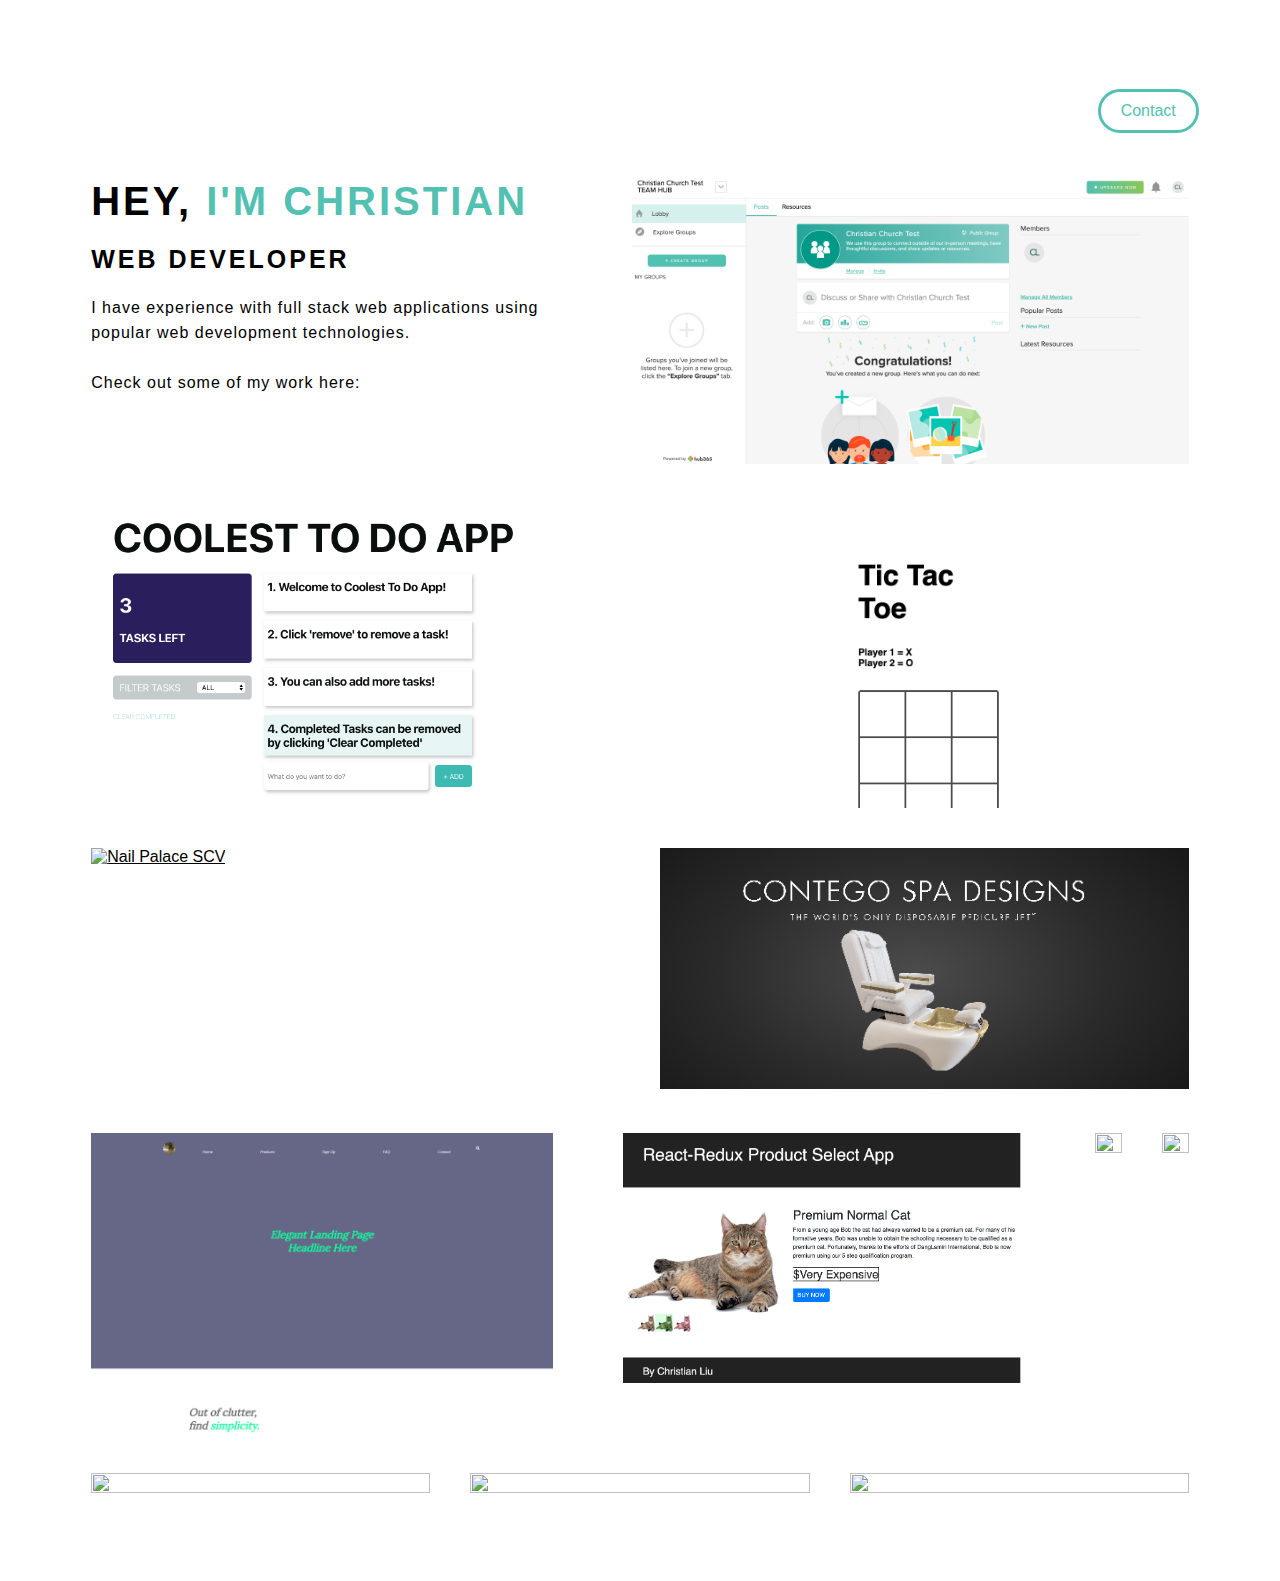
==== commit 4a49f591: "text update" ====
--- a/index.html
+++ b/index.html
@@ -26,8 +26,8 @@
         </header>
         <div id="hero" class="square">
             <h1>Hey, <span class="teal">I'm Christian</span></h1>
-            <h2>Front-End Developer</h2>
-            <p>I have experience with Front-End heavy applications and popular web development technologies.</br></br>Check out some of my work here:</p>
+            <h2>Web Developer</h2>
+            <p>I have experience with full stack web applications using popular web development technologies.</br></br>Check out some of my work here:</p>
         </div>
         <a class="square my-link">
             <div class="square-text">
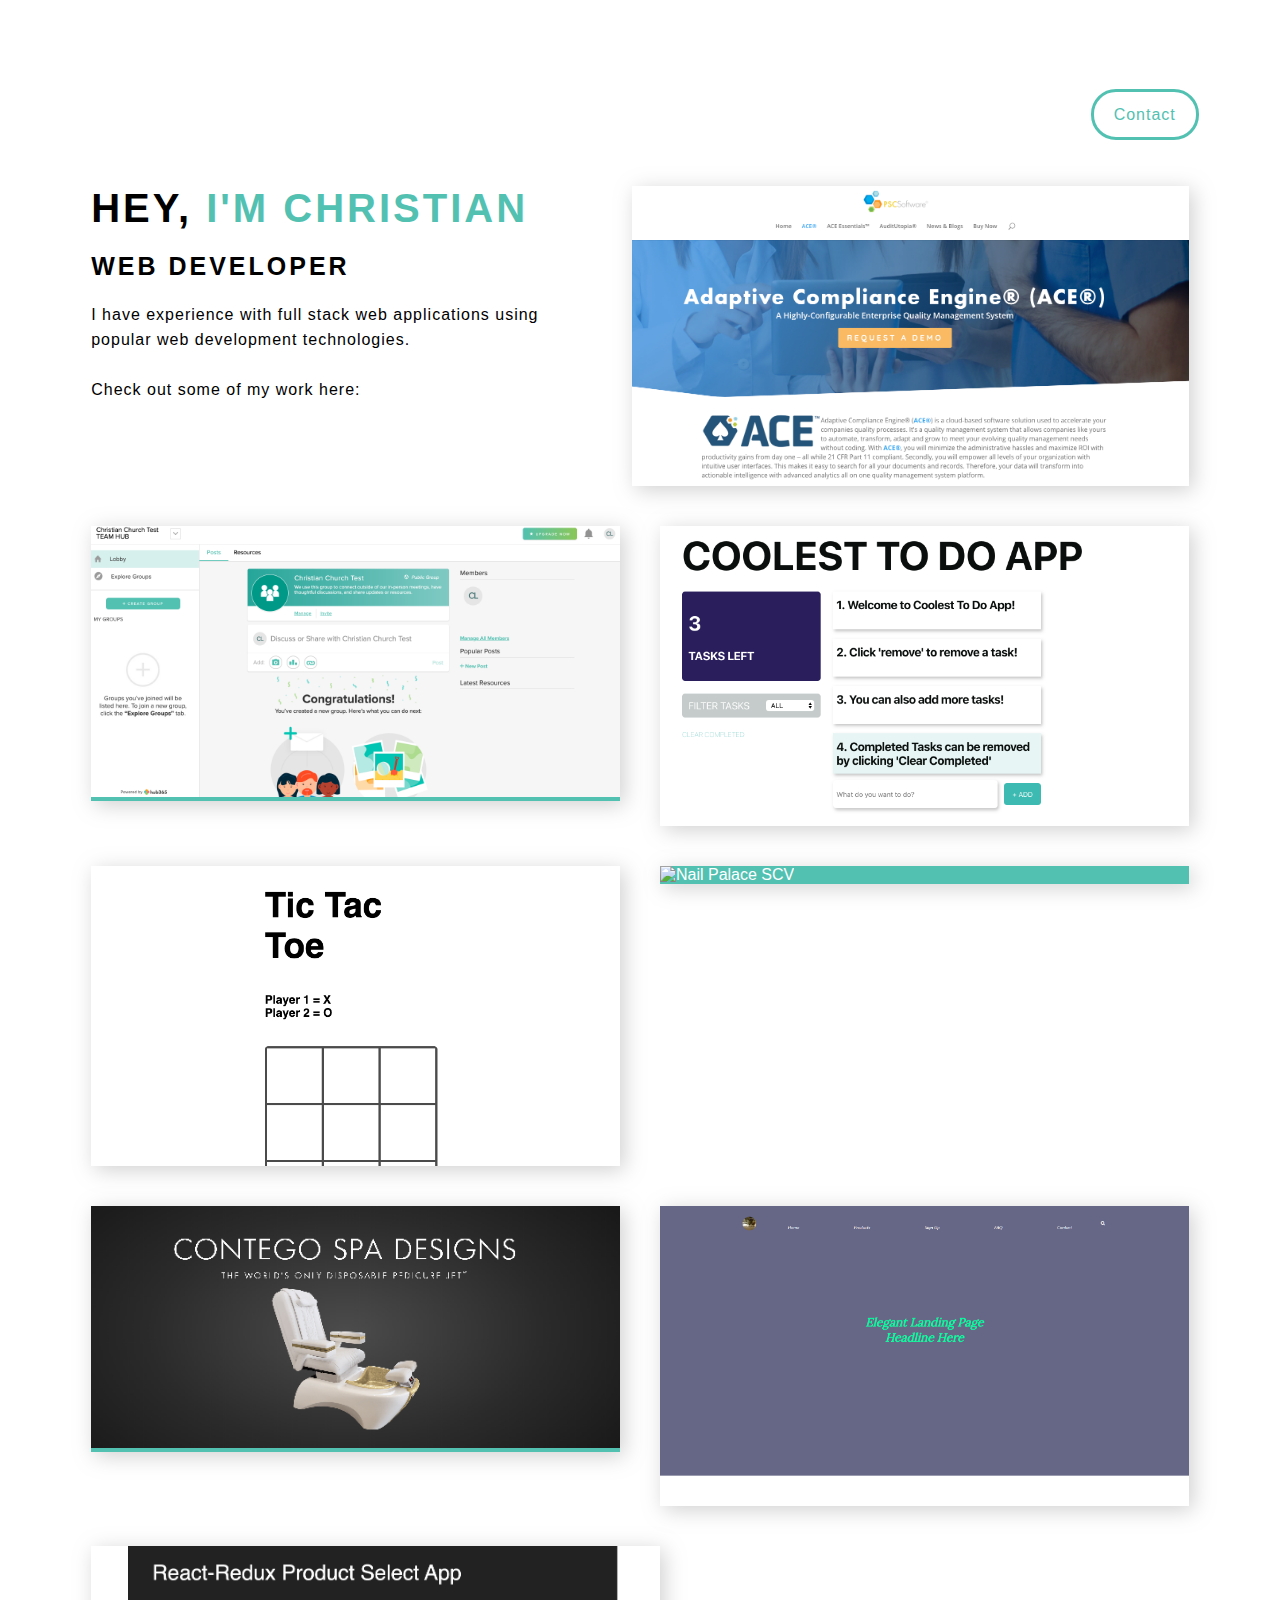
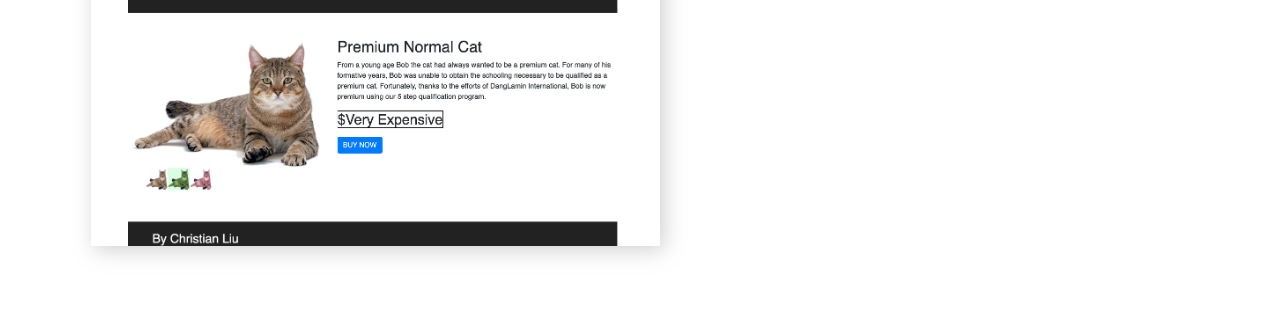
==== commit d9043ba2: "Cleaning up and updating for ace" ====
--- a/index.html
+++ b/index.html
@@ -20,7 +20,7 @@
                     <a href="https://github.com/christianliu13" target="_blank"><i class="fab fa-github"></i></a>
                 </li>
                 <li class="nav-item contact teal">
-                    <a class="teal">Contact</a>
+                    <a class="teal" href= "mailto: christianliu13@gmail.com">Contact</a>
                 </li>
             </ul>
         </header>
@@ -29,78 +29,96 @@
             <h2>Web Developer</h2>
             <p>I have experience with full stack web applications using popular web development technologies.</br></br>Check out some of my work here:</p>
         </div>
-        <a class="square my-link">
+        <a class="square my-link" href="https://pscsoftware.com/software/ace/" target="_blank">
             <div class="square-text">
-                <h3>Hub365 by Co.tribute (available on request)</h3>
+                <h3>ACE by PSC Biotech Corporation</h3>
+                <p>Data heavy web application, SaaS</p>
+                <ul>
+                    <li>PHP Yii</li>
+                    <li>JS, HTML, CSS</li>
+                    <li>MySQL</li>
+                </ul>
+            </div>
+            <img src="images/ace.png" alt="ACE by PSC">
+        </a>
+        <a class="square my-link" href="https://www.cotribute.com/platform/overview" target="_blank">
+            <div class="square-text">
+                <h3>Hub365 by Co.tribute</h3>
+                <p>Data heavy web application, SaaS</p>
+                <ul>
+                    <li>AngularJS</li>
+                    <li>JS, HTML, CSS</li>
+                    <li>REST API's</li>
+                </ul>
             </div>
             <img src="images/cotribute.png" alt="Hub365 by Co.tribute">
         </a>
         <a class="square my-link" href="https://christianliu13.github.io/To-Do/" target="_blank">
             <div class="square-text">
                 <h3>To-Do App</h3>
+                <p>React app with local state</p>
+                <ul>
+                    <li>Javscript</li>
+                    <li>JS, HTML, CSS</li>
+                </ul>
             </div>
             <img src="images/to-do-app.png" alt="To-Do App">
         </a>
         <a class="square my-link" href="https://christianliu13.github.io/TicTacToe/index.html" target="_blank">
             <div class="square-text">
                 <h3>Tic Tac Toe</h3>
+                <p>Game made in pure javascript</p>
+                <ul>
+                    <li>JS, HTML, CSS</li>
+                </ul>
             </div>
             <img src="images/ticTacToe.png" alt="Tic Tac Toe">
         </a>
         <a class="square my-link" href="https://christianliu13.github.io/NailPalaceSCV/" target="_blank">
             <div class="square-text">
                 <h3>Nail Palace SCV</h3>
+                <p>Made for client from mockups</p>
+                <ul>
+                    <li>React</li>
+                    <li>JS, HTML, CSS</li>
+                </ul>
             </div>
             <img src="images/NailPalaceSCV.png" alt="Nail Palace SCV">
         </a>
         <a class="square my-link" href="http://contegospa.com" target="_blank">
             <div class="square-text">
                 <h3>Contego Spa</h3>
+                <p>Improvements to the website</p>
+                <ul>
+                    <li>React</li>
+                    <li>Redux</li>
+                    <li>JS, HTML, CSS</li>
+                </ul>
             </div>
             <img src="images/contego.png" alt="Contego Spa">
         </a>
         <a class="square my-link" href="https://christianliu13.github.io/LandingPage1/" target="_blank">
             <div class="square-text">
                 <h3>Landing Page 1</h3>
+                <p>Copy of mockup</p>
+                <ul>
+                    <li>HTML, CSS</li>
+                </ul>
             </div>
             <img src="images/landingPage.png" alt="Landing Page 1">
         </a>
         <a class="square my-link"  href="https://christianliu13.github.io/ProductSelectApp/" target="_blank">
             <div class="square-text">
                 <h3>Product Select App</h3>
+                <p>Product selection app with redux as a state manager</p>
+                <ul>
+                    <li>React</li>
+                    <li>Redux</li>
+                    <li>JS, HTML, CSS</li>
+                </ul>
             </div>
                 <img src="images/product-select.png" alt="Product Select App">
         </a>
-        <div class="square">
-              <div class="square-text">
-                <h3>Stock Image</h3>
-            </div>
-            <img src="https://picsum.photos/400/500">
-        </div>
-        <div class="square">
-              <div class="square-text">
-                <h3>Stock Image</h3>
-            </div>
-            <img src="https://picsum.photos/300/500">
-        </div>
-        <div class="square">
-                <div class="square-text">
-                  <h3>Stock Image</h3>
-              </div>
-              <img src="https://picsum.photos/200/300">
-          </div>
-        <div class="square">
-              <div class="square-text">
-                <h3>Stock Image</h3>
-            </div>
-            <img src="https://picsum.photos/600/500">
-        </div>
-        <div class="square">
-              <div class="square-text">
-                <h3>Stock Image</h3>
-            </div>
-            <img src="https://picsum.photos/200/500">
-        </div>
     </div>
 </body>
 
--- a/style.css
+++ b/style.css
@@ -18,7 +18,7 @@
 }
 
 
-p {
+p,li {
     letter-spacing: 1px;
     font-weight: 100;
     line-height: 25px;
@@ -54,6 +54,7 @@
 }
 .nav-item, a {
     transition: .3s ease-in-out;
+    text-decoration: none;
 }
 
 .nav-item.contact {
@@ -62,7 +63,7 @@
     position: relative;
 }
 
-.nav-item.contact:after{
+/* .nav-item.contact:after{
     content:"Please contact me through LinkedIn!";
     background-color: black;
     color:white;
@@ -74,7 +75,7 @@
     top: 20px;
     text-align: center;
     display: none;
-}
+} */
 
 .nav-item.contact:hover{
     background-color: #52c1b2;
@@ -113,21 +114,26 @@
     max-width: 50%;
     position: relative;
     cursor: pointer;
-    animation: fade-in 1s ease-in;
+    animation: fade-in 1s ease-in-out;
     max-height: 300px;
 }
 
 .my-link {
     width: 40%;
+    background-color: #52c1b2;
+    color: white;
+    position: relative;
+    box-shadow: 4px 4px 20px rgba(128, 128, 128, 0.37);
 }
 
 .square .square-text {
     opacity: 0;
     position: absolute;
-    top: 10px;
-    left: 20px;
+    top: 20px;
+    left: 50px;
     z-index: 2;
     transition: .3s ease-in;
+    display: none;
 }
 
 .square img {
@@ -140,11 +146,12 @@
 
 .square img:hover {
     transform: scale(1.05, 1.05);
-    opacity: .5;
+    opacity: .1;
 }
 
 .square:hover .square-text {
     opacity: 1;
+    display: block;
 }
 
 .teal {
